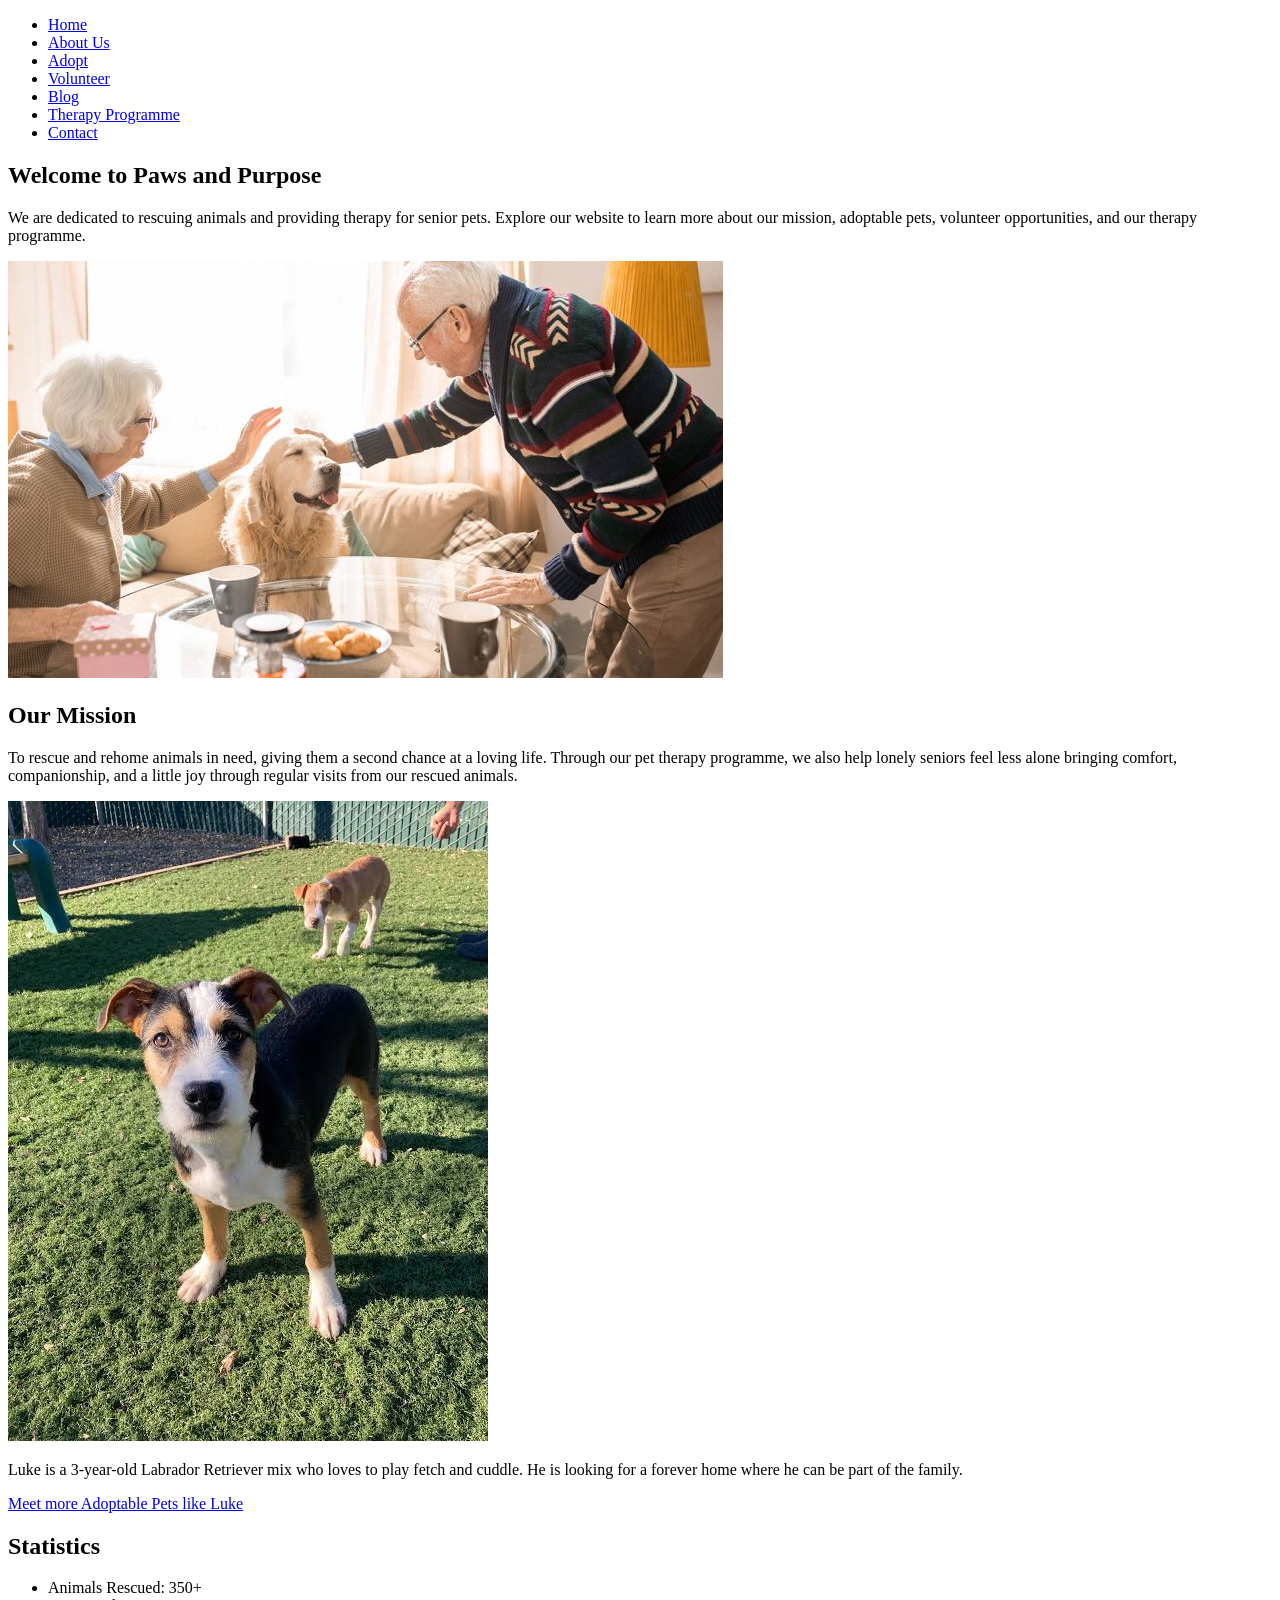
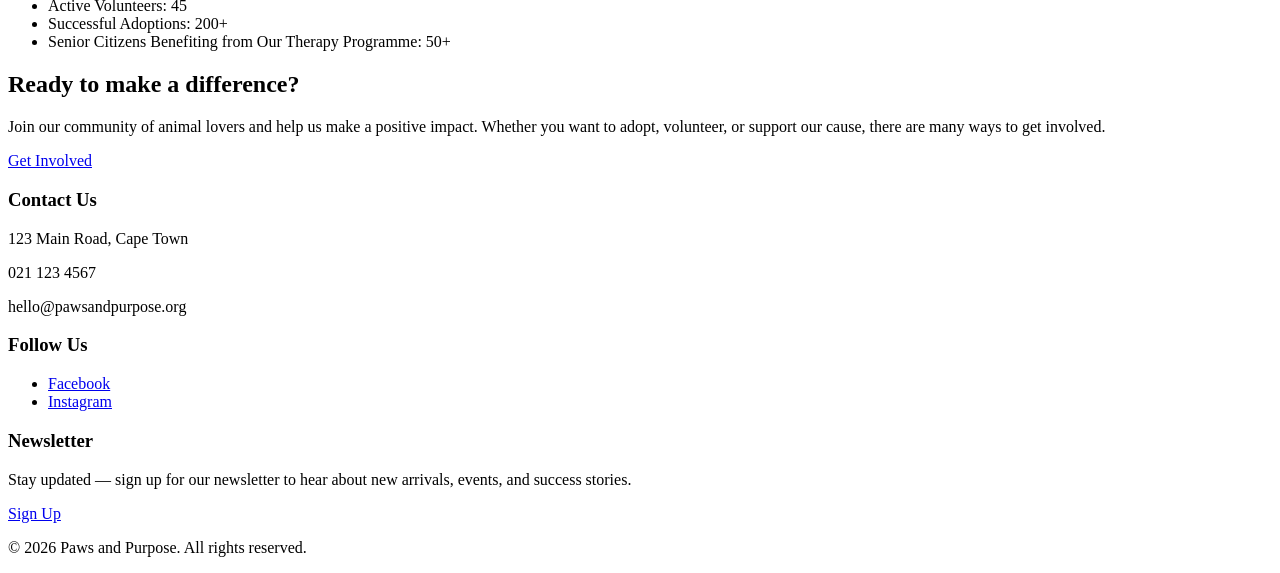
==== index.html @ 764d27b4 "initial commit" ====
<!DOCTYPE html>
<html lang="en">
<head>
    <meta charset="UTF-8">
    <meta name="viewport" content="width=device-width, initial-scale=1.0">
    <title>Paws & Purpose | Animal Rescue & Senior Pet Therapy</title>
</head>
<body>
    <!-- Navigation -->
    <nav>
        <ul>
           <li><a href="index.html">Home</a></li>
            <li><a href="about.html">About Us</a></li>
            <li><a href="adopt.html">Adopt</a></li>
            <li><a href="get-involved.html">Volunteer</a></li>
            <li><a href="blog.html">Blog</a></li>
            <li><a href="therapy-programme.html">Therapy Programme</a></li>
            <li><a href="contact.html">Contact</a></li>
        </ul>
    </nav>
    
<main>
    <!-- Hero Section -->
    <section class="hero">
    <h1>Welcome to Paws and Purpose</h1>
    <p>We are dedicated to rescuing animals and providing therapy for senior pets. Explore our website to learn more about our mission, adoptable pets, volunteer opportunities, and our therapy programme.</p>
    <img src="images/hero/hero-home.jpg" alt="A rescued dog ready for adoption">
    <h2>Our Mission</h2>
    <p>To rescue and rehome animals in need, giving them a second chance at a loving life. Through our pet therapy programme, we also help lonely seniors feel less alone bringing comfort, companionship, and a little joy through regular visits from our rescued animals.</p>
    <img src ="images/pets/Luke.jpg" alt="Luke, a rescued dog ready for adoption">
    <p>Luke is a 3-year-old Labrador Retriever mix who loves to play fetch and cuddle. He is looking for a forever home where he can be part of the family.</p>
    <a href="adopt.html">Meet more Adoptable Pets like Luke</a>
    <!-- <h2>Testimonials</h2>
    <p>Here are some testimonials from our adopters and volunteers...</p> -->
    <h2>Statistics</h2>
    <ul>
        <li>Animals Rescued: 350+</li>
        <li>Active Volunteers: 45</li>
        <li>Successful Adoptions: 200+</li>
        <li>Senior Citizens Benefiting from Our Therapy Programme: 50+</li>
    </ul>

    <h2>Ready to make a difference?</h2>
    <p>Join our community of animal lovers and help us make a positive impact. Whether you want to adopt, volunteer, or support our cause, there are many ways to get involved.</p>
    <a href="get-involved.html">Get Involved</a>
</main>

    <!-- Footer -->
    <footer>
        <div>
            <h3>Contact Us</h3>
            <p>123 Main Road, Cape Town</p>
            <p>021 123 4567</p>
            <p>hello@pawsandpurpose.org</p>
        </div>
        
        <div>
            <h3>Follow Us</h3>
            <ul>
                <li><a href="https://facebook.com/pawsandpurposecpt">Facebook</a></li>
                <li><a href="https://instagram.com/pawsandpurpose_cpt">Instagram</a></li>
            </ul>
        </div>

        <div>
            <h3>Newsletter</h3>
            <p>Stay updated — sign up for our newsletter to hear about new arrivals, events, and success stories.</p>
            <a href="contact.html">Sign Up</a>
        </div>

        <p>&copy; 2026 Paws and Purpose. All rights reserved.</p>
    </footer>
</body>
</html>
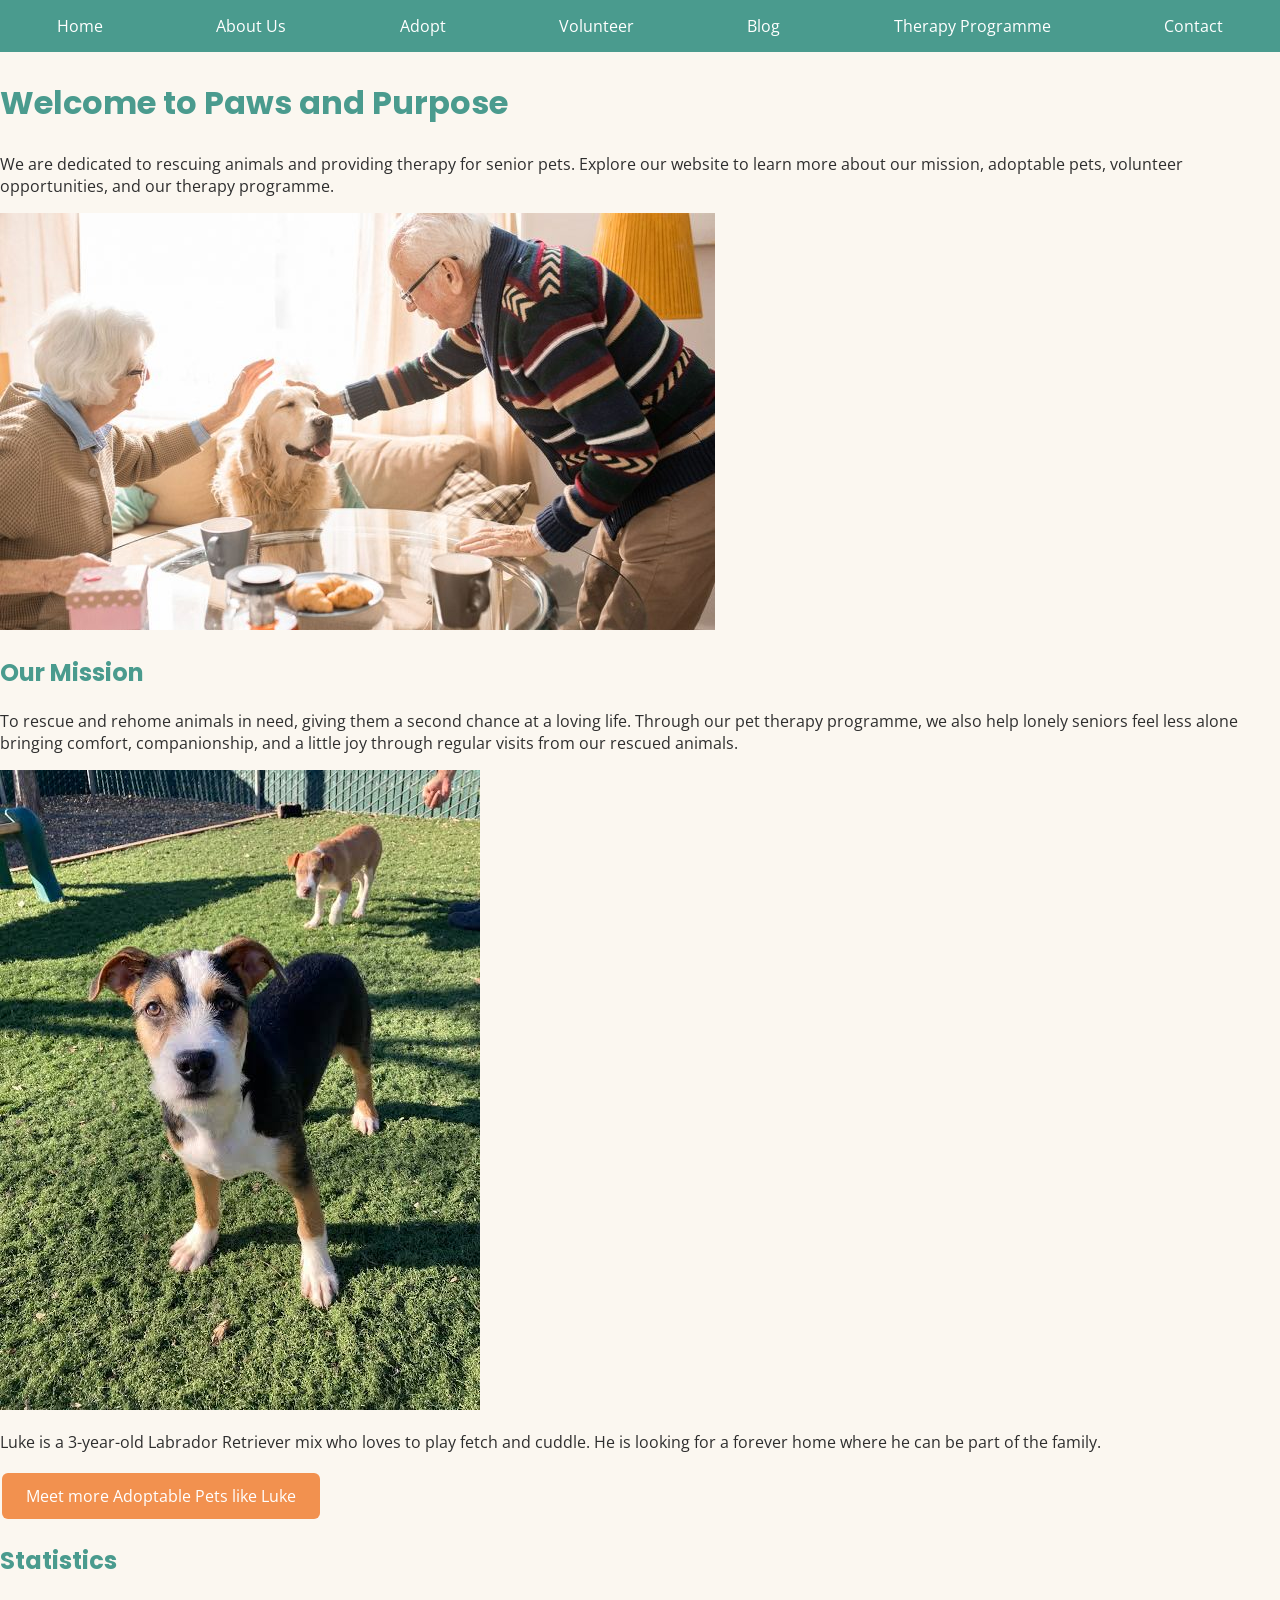
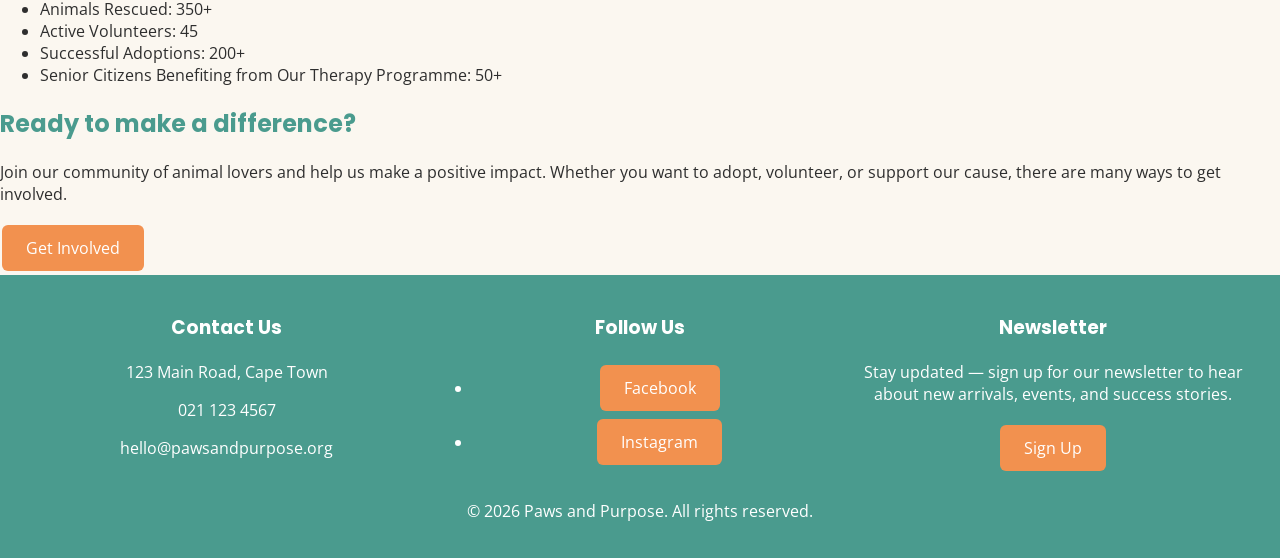
==== commit 5616ca0d: "part 2" ====
--- a/index.html
+++ b/index.html
@@ -4,6 +4,10 @@
     <meta charset="UTF-8">
     <meta name="viewport" content="width=device-width, initial-scale=1.0">
     <title>Paws & Purpose | Animal Rescue & Senior Pet Therapy</title>
+    <link rel="preconnect" href="https://fonts.googleapis.com">
+    <link rel="preconnect" href="https://fonts.gstatic.com" crossorigin>
+    <link href="https://fonts.googleapis.com/css2?family=Open+Sans:wght@400;700&family=Poppins:wght@400;600;700&display=swap" rel="stylesheet">
+    <link rel="stylesheet" href="style.css">
 </head>
 <body>
     <!-- Navigation -->
@@ -25,11 +29,12 @@
     <h1>Welcome to Paws and Purpose</h1>
     <p>We are dedicated to rescuing animals and providing therapy for senior pets. Explore our website to learn more about our mission, adoptable pets, volunteer opportunities, and our therapy programme.</p>
     <img src="images/hero/hero-home.jpg" alt="A rescued dog ready for adoption">
+    </section>
     <h2>Our Mission</h2>
     <p>To rescue and rehome animals in need, giving them a second chance at a loving life. Through our pet therapy programme, we also help lonely seniors feel less alone bringing comfort, companionship, and a little joy through regular visits from our rescued animals.</p>
     <img src ="images/pets/Luke.jpg" alt="Luke, a rescued dog ready for adoption">
     <p>Luke is a 3-year-old Labrador Retriever mix who loves to play fetch and cuddle. He is looking for a forever home where he can be part of the family.</p>
-    <a href="adopt.html">Meet more Adoptable Pets like Luke</a>
+    <a href="adopt.html" class ="button">Meet more Adoptable Pets like Luke</a>
     <!-- <h2>Testimonials</h2>
     <p>Here are some testimonials from our adopters and volunteers...</p> -->
     <h2>Statistics</h2>
@@ -42,7 +47,7 @@
 
     <h2>Ready to make a difference?</h2>
     <p>Join our community of animal lovers and help us make a positive impact. Whether you want to adopt, volunteer, or support our cause, there are many ways to get involved.</p>
-    <a href="get-involved.html">Get Involved</a>
+    <a href="get-involved.html" class="button">Get Involved</a>
 </main>
 
     <!-- Footer -->
@@ -57,15 +62,15 @@
         <div>
             <h3>Follow Us</h3>
             <ul>
-                <li><a href="https://facebook.com/pawsandpurposecpt">Facebook</a></li>
-                <li><a href="https://instagram.com/pawsandpurpose_cpt">Instagram</a></li>
+                <li><a href="https://facebook.com/pawsandpurposecpt" class="button">Facebook</a></li>
+                <li><a href="https://instagram.com/pawsandpurpose_cpt" class="button">Instagram</a></li>
             </ul>
         </div>
 
         <div>
             <h3>Newsletter</h3>
             <p>Stay updated — sign up for our newsletter to hear about new arrivals, events, and success stories.</p>
-            <a href="contact.html">Sign Up</a>
+            <a href="contact.html" class="button">Sign Up</a>
         </div>
 
         <p>&copy; 2026 Paws and Purpose. All rights reserved.</p>
--- a/style.css
+++ b/style.css
@@ -0,0 +1,93 @@
+body {
+  font-family: "Open Sans", sans-serif;
+  margin: 0;
+  padding: 0;
+  background-color: #FBF7F0;
+  color: #2E2E2E;
+}
+h1, h2, h3 {
+  font-family: "Poppins", sans-serif;
+  color: #4A9B8E;
+}
+h1 {
+  font-size: 2rem;
+}
+h2 {
+  font-size: 1.5rem;
+}
+ .pet-grid {
+  display: grid;
+  grid-template-columns: repeat(auto-fit, minmax(250px, 1fr));
+  gap: 20px;
+  justify-content: center;
+}
+    
+  .pet-card img {
+    max-width: 100%;
+    height: auto;
+    border-radius: 8px;
+  }
+    .pet-card {
+  border: 1px solid #ccc;
+  padding: 10px;
+  text-align: center;
+  box-shadow: 0 4px 8px rgba(0, 0, 0, 0.1);
+}
+nav ul {
+  list-style-type: none;
+  margin: 0;
+  padding: 0;
+  display: flex;
+  justify-content: space-around;
+  background-color: #4A9B8E;
+}
+nav a {
+    color: #FFFFFF;
+    text-decoration: none;
+    padding: 15px;
+    display: block;
+    white-space: nowrap;
+}
+nav a:hover {
+    background-color: #3A7D6E;
+}
+footer {
+    display: flex;
+    justify-content: space-around;
+    flex-wrap: wrap;
+    background-color: #4A9B8E;
+    color: #FFFFFF;
+    padding: 20px;
+}
+
+footer h3 {
+    width: 100%;
+    text-align: center;
+    color: #FFFFFF;
+}
+footer > p {
+    flex-basis: 100%;
+    text-align: center;
+    margin-top: 15px;
+}
+footer div {
+    flex: 1;
+    text-align: center;
+}
+.button {
+    background-color: #F2914F;
+    color: #FFFFFF;
+    border: none;
+    padding: 12px 24px;
+    text-align: center;
+    text-decoration: none;
+    display: inline-block;
+    font-size: 16px;
+    margin: 4px 2px;
+    cursor: pointer;
+    border-radius: 6px;
+
+}
+.button:hover {
+    background-color: #D97A3C;
+}
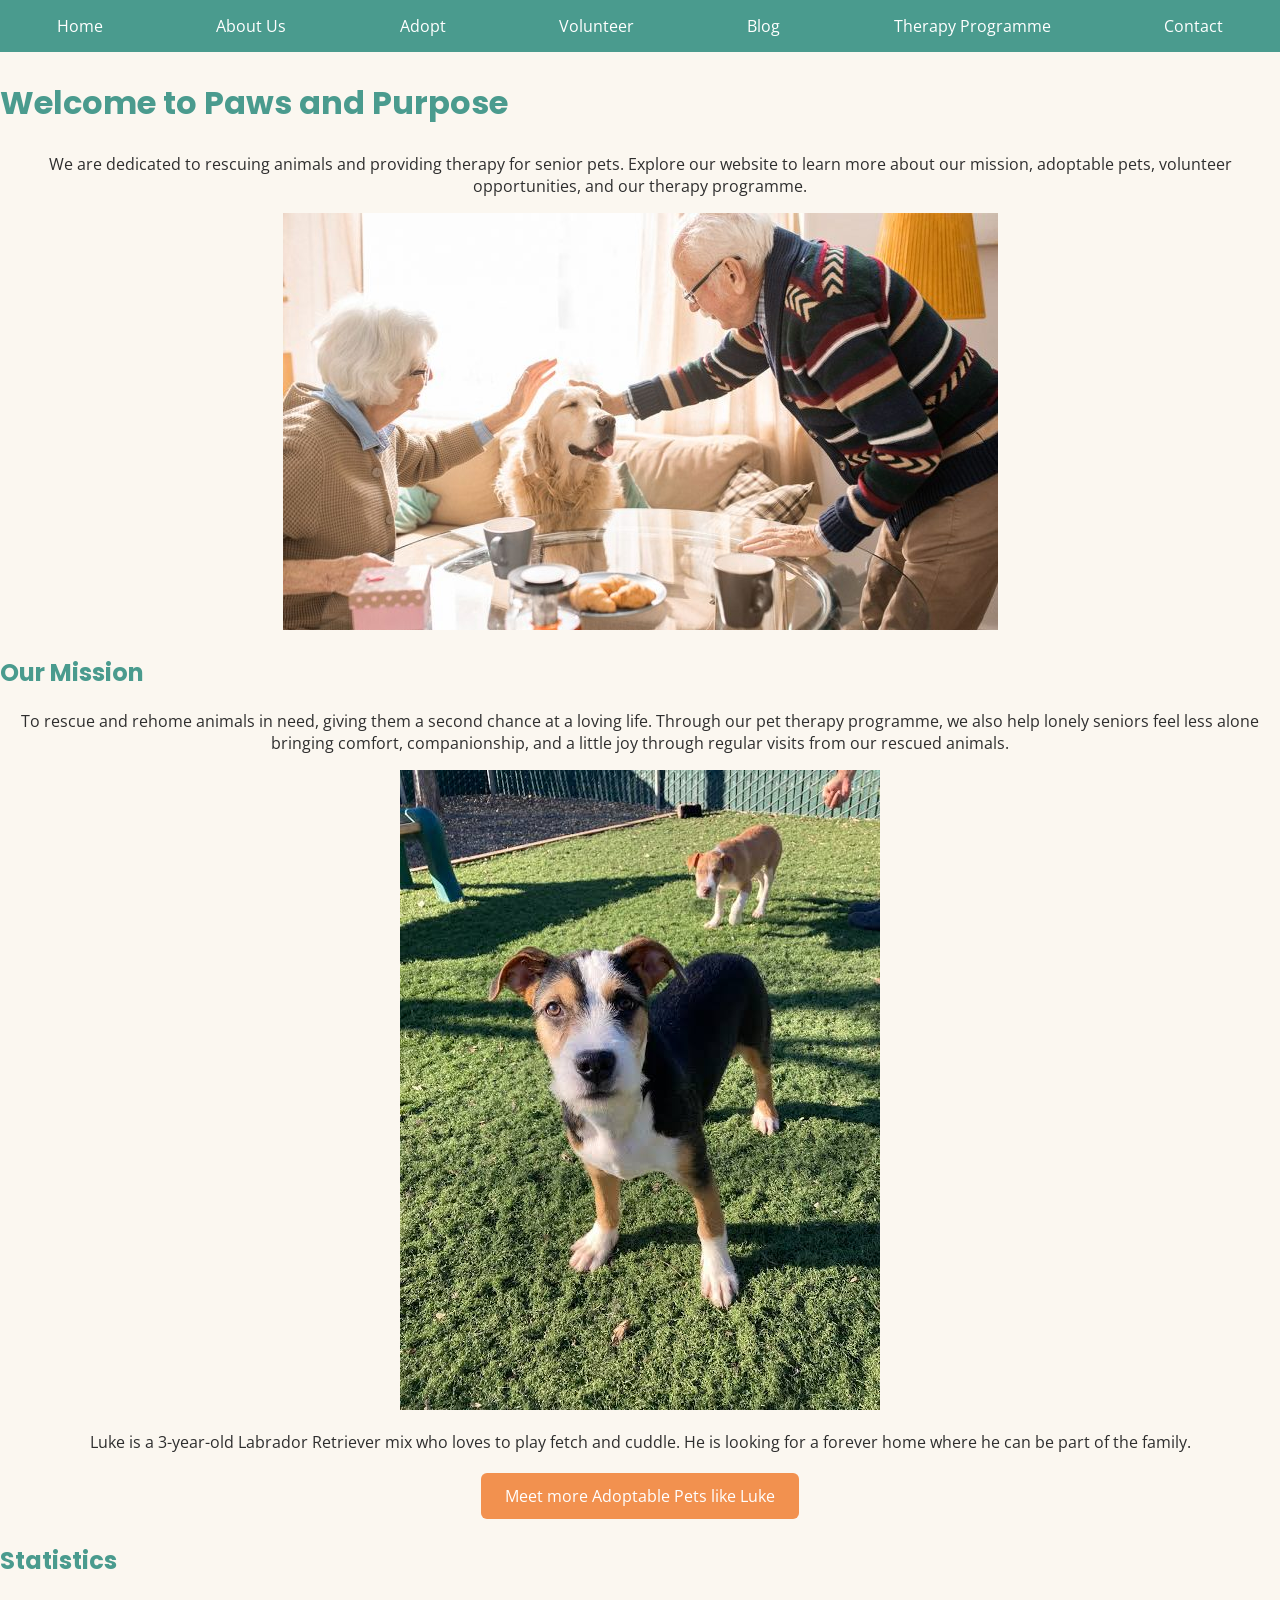
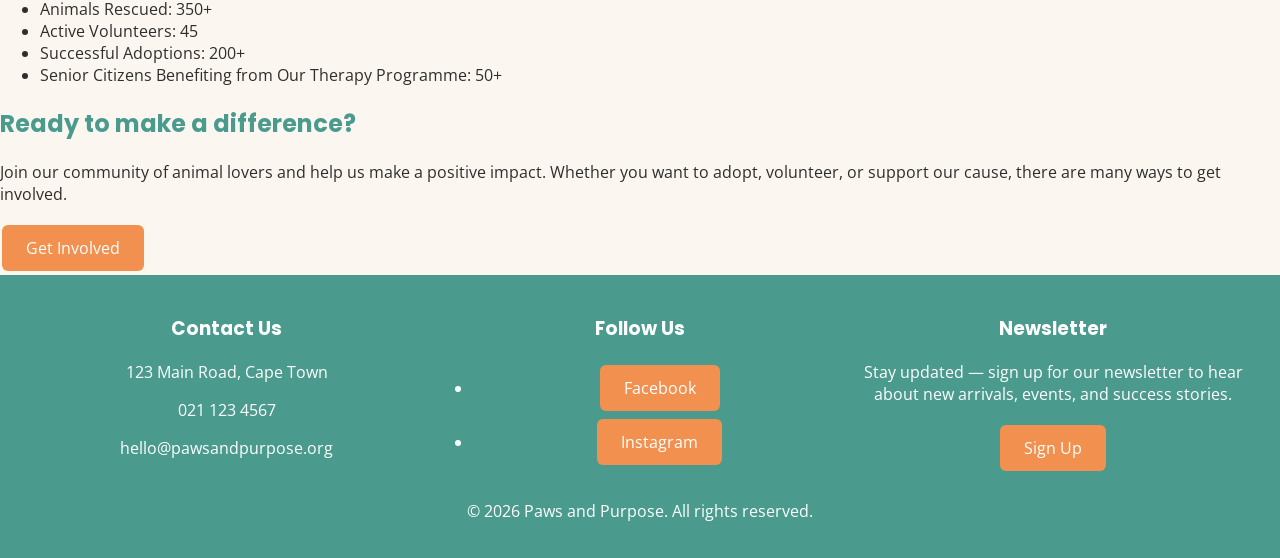
==== commit c2b95c53: "part 2 done" ====
--- a/index.html
+++ b/index.html
@@ -11,30 +11,41 @@
 </head>
 <body>
     <!-- Navigation -->
-    <nav>
-        <ul>
-           <li><a href="index.html">Home</a></li>
-            <li><a href="about.html">About Us</a></li>
-            <li><a href="adopt.html">Adopt</a></li>
-            <li><a href="get-involved.html">Volunteer</a></li>
-            <li><a href="blog.html">Blog</a></li>
-            <li><a href="therapy-programme.html">Therapy Programme</a></li>
-            <li><a href="contact.html">Contact</a></li>
-        </ul>
-    </nav>
+        <nav>
+            <input type="checkbox" id="menu-toggle" class="menu-toggle">
+            <label for="menu-toggle" class="hamburger">☰</label>
+            
+            <ul>
+            <li><a href="index.html">Home</a></li>
+                <li><a href="about.html">About Us</a></li>
+                <li><a href="adopt.html">Adopt</a></li>
+                <li><a href="get-involved.html">Volunteer</a></li>
+                <li><a href="blog.html">Blog</a></li>
+                <li><a href="therapy-programme.html">Therapy Programme</a></li>
+                <li><a href="contact.html">Contact</a></li>
+            </ul>
+        </nav>
     
 <main>
     <!-- Hero Section -->
     <section class="hero">
     <h1>Welcome to Paws and Purpose</h1>
-    <p>We are dedicated to rescuing animals and providing therapy for senior pets. Explore our website to learn more about our mission, adoptable pets, volunteer opportunities, and our therapy programme.</p>
+
+    <div class="hero-content"><p>We are dedicated to rescuing animals and providing therapy for senior pets. Explore our website to learn more about our mission, adoptable pets, volunteer opportunities, and our therapy programme.</p>
     <img src="images/hero/hero-home.jpg" alt="A rescued dog ready for adoption">
+    </div>
     </section>
+
     <h2>Our Mission</h2>
+    <div class="pet-content">
     <p>To rescue and rehome animals in need, giving them a second chance at a loving life. Through our pet therapy programme, we also help lonely seniors feel less alone bringing comfort, companionship, and a little joy through regular visits from our rescued animals.</p>
-    <img src ="images/pets/Luke.jpg" alt="Luke, a rescued dog ready for adoption">
-    <p>Luke is a 3-year-old Labrador Retriever mix who loves to play fetch and cuddle. He is looking for a forever home where he can be part of the family.</p>
+    
+        <img src ="images/pets/Luke.jpg" class="pet-image" alt="Luke, a rescued dog ready for adoption">
+        <p>Luke is a 3-year-old Labrador Retriever mix who loves to play fetch and cuddle. He is looking for a forever home where he can be part of the family.</p>
+    
     <a href="adopt.html" class ="button">Meet more Adoptable Pets like Luke</a>
+    </div>
+
     <!-- <h2>Testimonials</h2>
     <p>Here are some testimonials from our adopters and volunteers...</p> -->
     <h2>Statistics</h2>
--- a/style.css
+++ b/style.css
@@ -1,63 +1,90 @@
 body {
-  font-family: "Open Sans", sans-serif;
-  margin: 0;
-  padding: 0;
-  background-color: #FBF7F0;
-  color: #2E2E2E;
-}
+    font-family: "Open Sans", sans-serif;
+    margin: 0;
+    padding: 0;
+    background-color: #FBF7F0;
+    color: #2E2E2E;
+}
+
 h1, h2, h3 {
-  font-family: "Poppins", sans-serif;
-  color: #4A9B8E;
-}
+    font-family: "Poppins", sans-serif;
+    color: #4A9B8E;
+}
+
 h1 {
-  font-size: 2rem;
-}
+    font-size: 2rem;
+}
+
 h2 {
-  font-size: 1.5rem;
-}
- .pet-grid {
-  display: grid;
-  grid-template-columns: repeat(auto-fit, minmax(250px, 1fr));
-  gap: 20px;
-  justify-content: center;
-}
-    
-  .pet-card img {
+    font-size: 1.5rem;
+}
+
+.hero-content {
+    display: block;
+    margin: 1.25rem auto;
     max-width: 100%;
     height: auto;
-    border-radius: 8px;
-  }
-    .pet-card {
-  border: 1px solid #ccc;
-  padding: 10px;
-  text-align: center;
-  box-shadow: 0 4px 8px rgba(0, 0, 0, 0.1);
-}
+    border-radius: 0.5rem;
+    text-align: center;
+}
+
+.pet-content {
+    display: block;
+    margin: 1.25rem auto;
+    max-width: 100%;
+    height: auto;
+    border-radius: 0.5rem;
+    text-align: center;
+}
+
+.pet-grid {
+    display: grid;
+    grid-template-columns: repeat(auto-fit, minmax(18.75rem, 1fr));
+    gap: 1.25rem;
+    justify-content: center;
+}
+
+.pet-card img {
+    max-width: 100%;
+    height: auto;
+    border-radius: 0.5rem;
+}
+
+.pet-card {
+    border: 0.0625rem solid #ccc;
+    padding: 0.625rem;
+    text-align: center;
+    box-shadow: 0 0.25rem 0.5rem rgba(0, 0, 0, 0.1);
+}
+
 nav ul {
-  list-style-type: none;
-  margin: 0;
-  padding: 0;
-  display: flex;
-  justify-content: space-around;
-  background-color: #4A9B8E;
-}
+    list-style-type: none;
+    margin: 0;
+    padding: 0;
+    display: flex;
+    justify-content: space-around;
+    background-color: #4A9B8E;
+}
+
 nav a {
     color: #FFFFFF;
     text-decoration: none;
-    padding: 15px;
+    padding: 0.9375rem;
     display: block;
     white-space: nowrap;
 }
+
 nav a:hover {
     background-color: #3A7D6E;
 }
+
 footer {
     display: flex;
     justify-content: space-around;
     flex-wrap: wrap;
     background-color: #4A9B8E;
     color: #FFFFFF;
-    padding: 20px;
+    padding: 1.25rem;
 }
 
 footer h3 {
@@ -65,29 +92,125 @@
     text-align: center;
     color: #FFFFFF;
 }
+
 footer > p {
     flex-basis: 100%;
     text-align: center;
-    margin-top: 15px;
-}
+    margin-top: 0.9375rem;
+}
+
 footer div {
     flex: 1;
     text-align: center;
 }
+
 .button {
     background-color: #F2914F;
     color: #FFFFFF;
     border: none;
-    padding: 12px 24px;
+    padding: 0.75rem 1.5rem;
     text-align: center;
     text-decoration: none;
     display: inline-block;
-    font-size: 16px;
-    margin: 4px 2px;
+    font-size: 1rem;
+    margin: 0.25rem 0.125rem;
     cursor: pointer;
-    border-radius: 6px;
-
-}
+    border-radius: 0.375rem;
+}
+
 .button:hover {
     background-color: #D97A3C;
 }
+
+
+/* Hamburger menu */
+
+.menu-toggle {
+    position: absolute;
+    opacity: 0;
+    pointer-events: none;
+}
+
+.hamburger {
+    display: none;
+}
+
+
+/* Tablet and mobile */
+
+@media (max-width: 800px) {
+
+    body {
+        overflow-x: hidden;
+    }
+
+    nav {
+        width: 100%;
+        margin: 0;
+        padding: 0;
+        background-color: #4A9B8E;
+    }
+
+    .hamburger {
+        display: block;
+        font-size: 1.875rem;
+        width: 100%;
+        box-sizing: border-box;
+        cursor: pointer;
+        padding: 0.625rem;
+        background-color: #4A9B8E;
+        color: #FFFFFF;
+    }
+
+    nav ul {
+        display: none;
+        flex-direction: column;
+        width: 100%;
+        margin: 0;
+        padding: 0;
+        background-color: #4A9B8E;
+    }
+
+    .menu-toggle:checked + .hamburger + ul {
+        display: flex;
+    }
+
+    nav li {
+        width: 100%;
+        margin: 0;
+        padding: 0;
+    }
+
+    nav a {
+        display: block;
+        width: 100%;
+        box-sizing: border-box;
+        white-space: normal;
+        padding: 0.75rem;
+    }
+
+    footer {
+        flex-direction: column;
+    }
+}
+
+
+/* Phone */
+
+@media (max-width: 600px) {
+
+    .hamburger {
+        font-size: 1.625rem;
+        padding: 0.75rem 0.9375rem;
+    }
+
+    nav a {
+        font-size: 0.875rem;
+        padding: 0.75rem 0.9375rem;
+    }
+
+    footer {
+        width: 100%;
+        flex-direction: column;
+    }
+}
